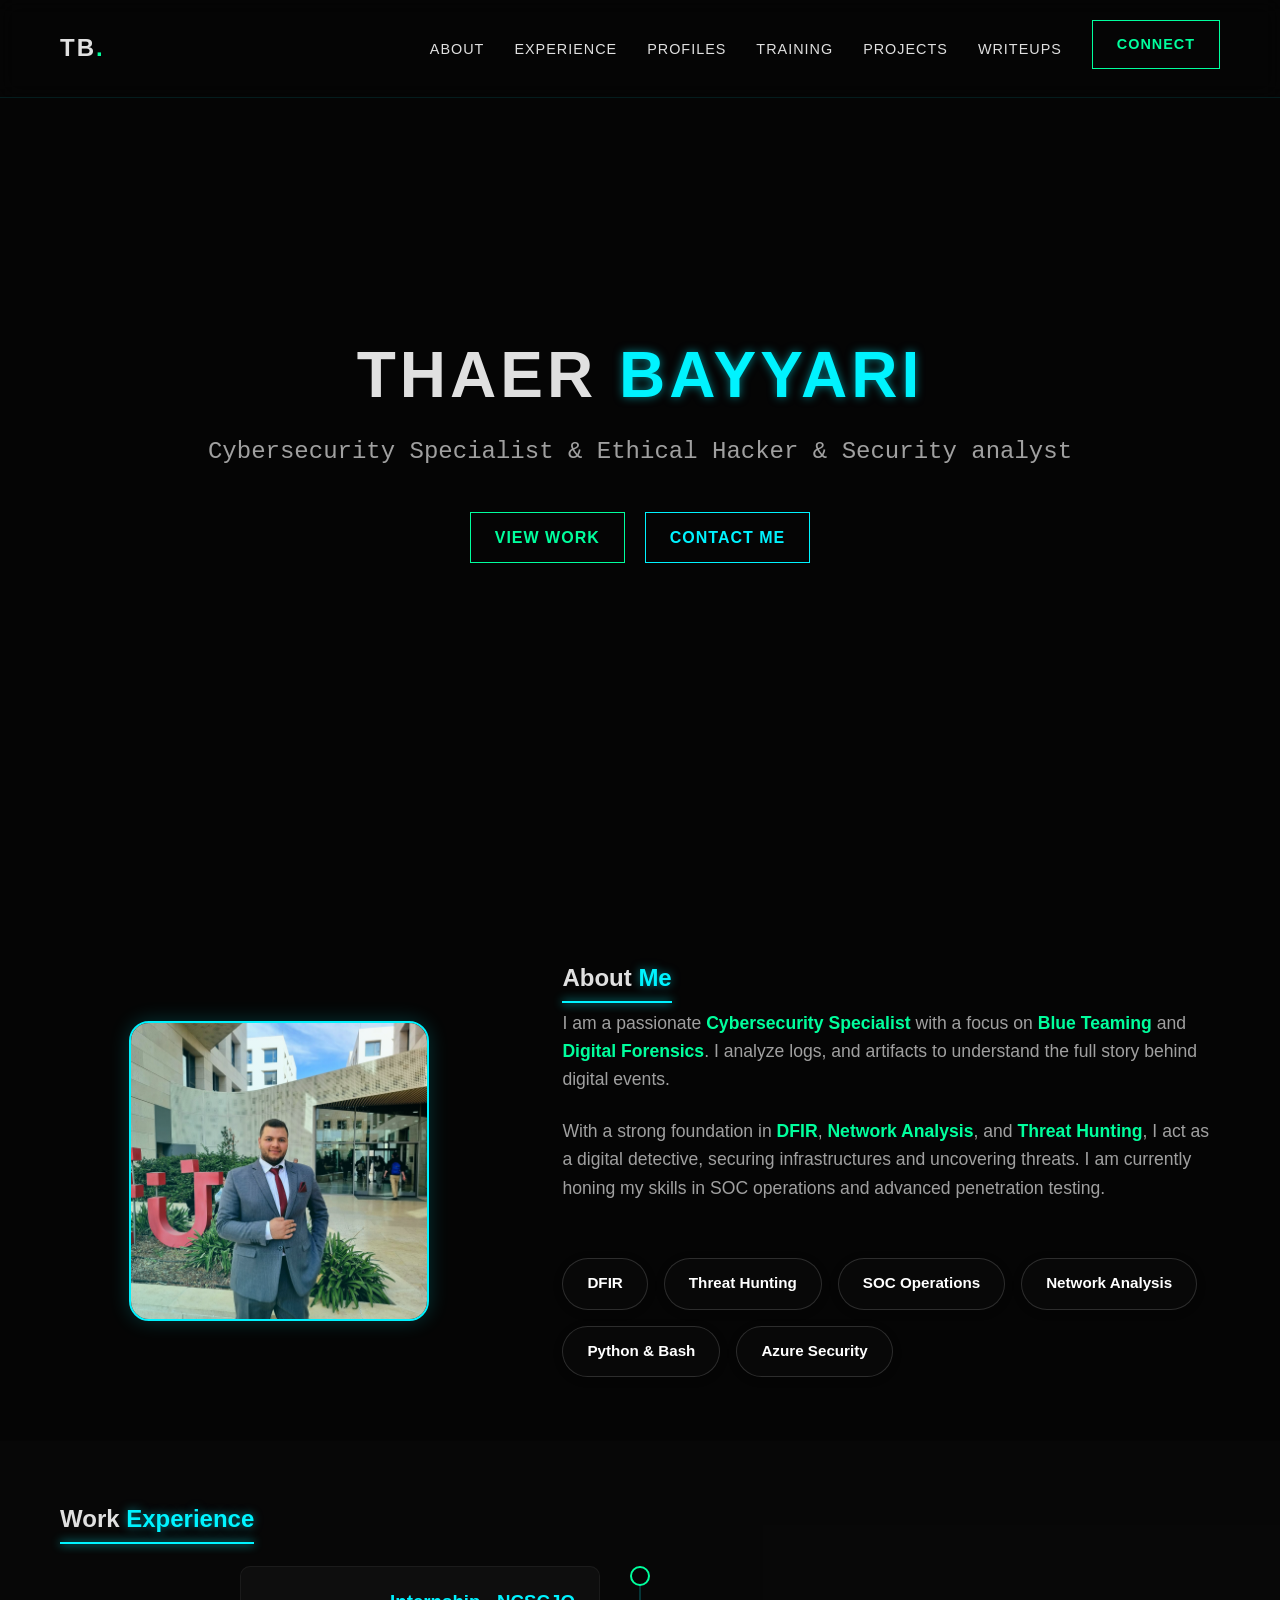
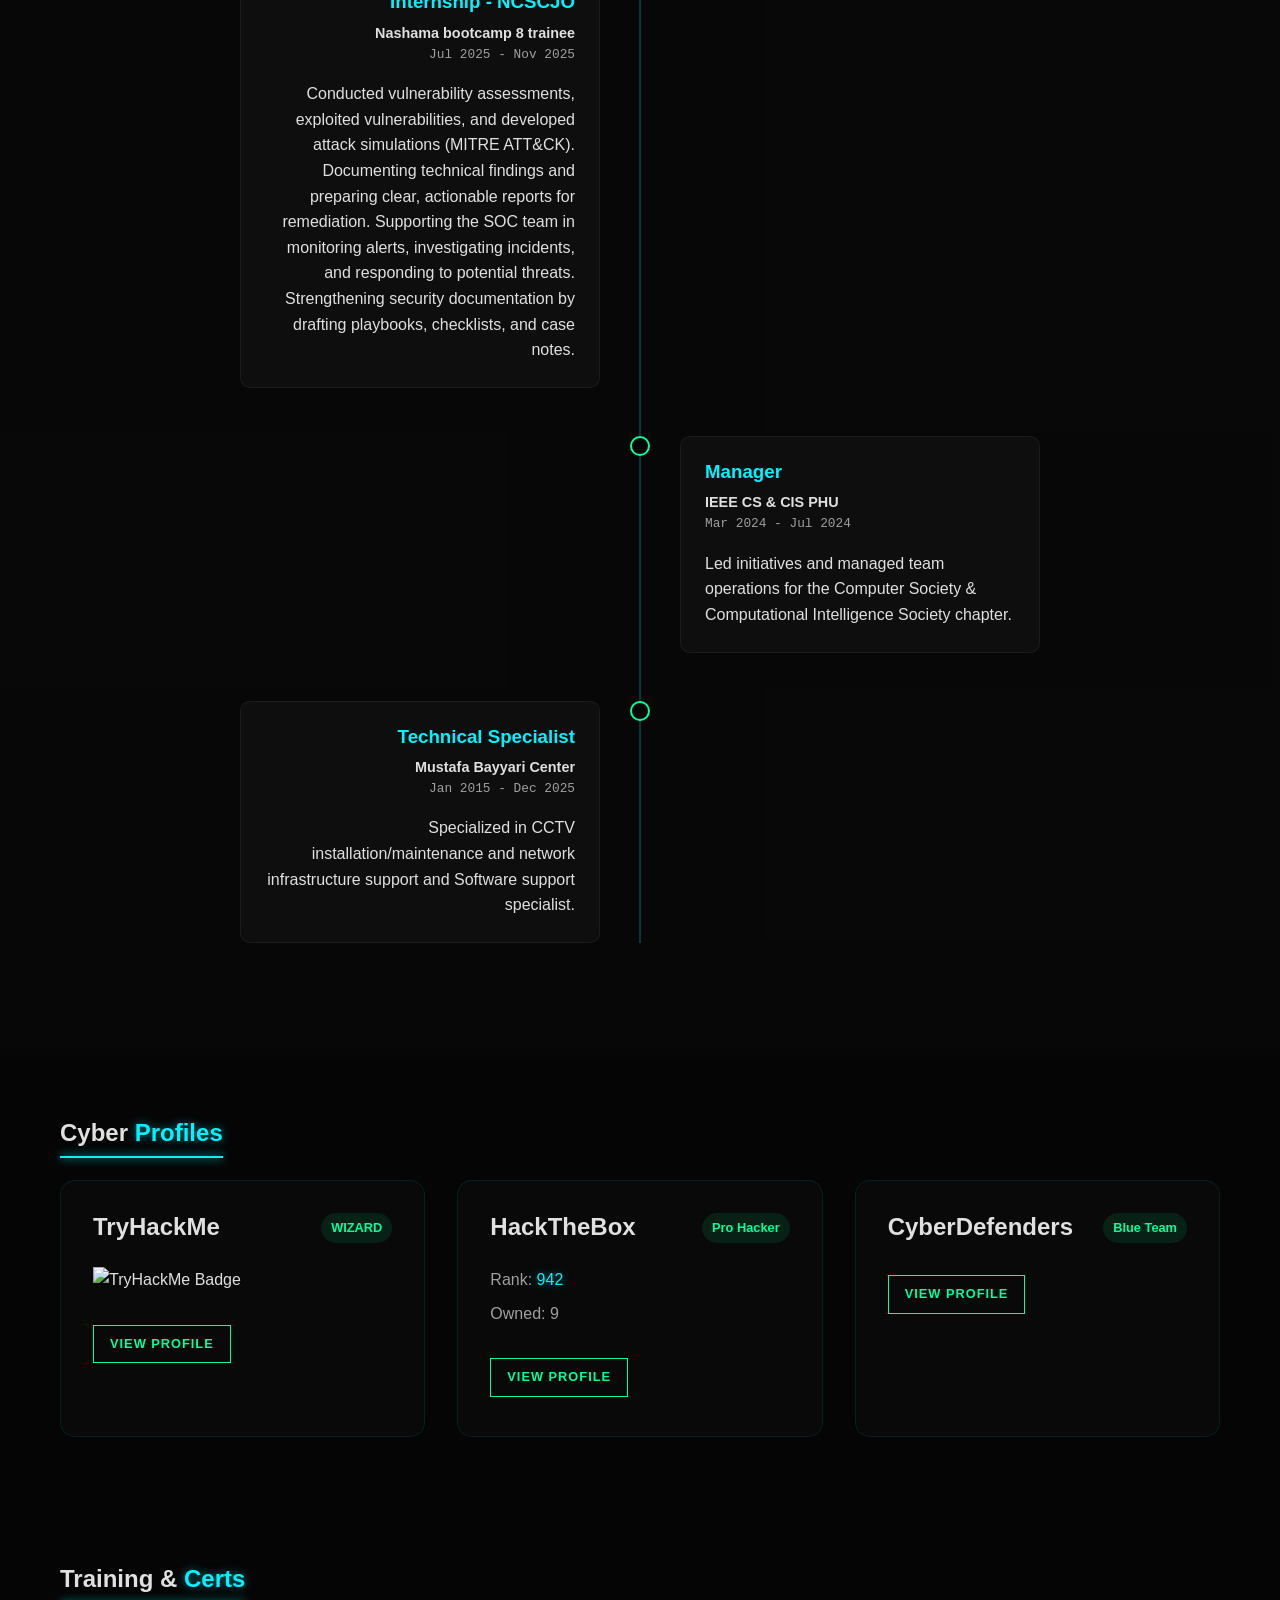
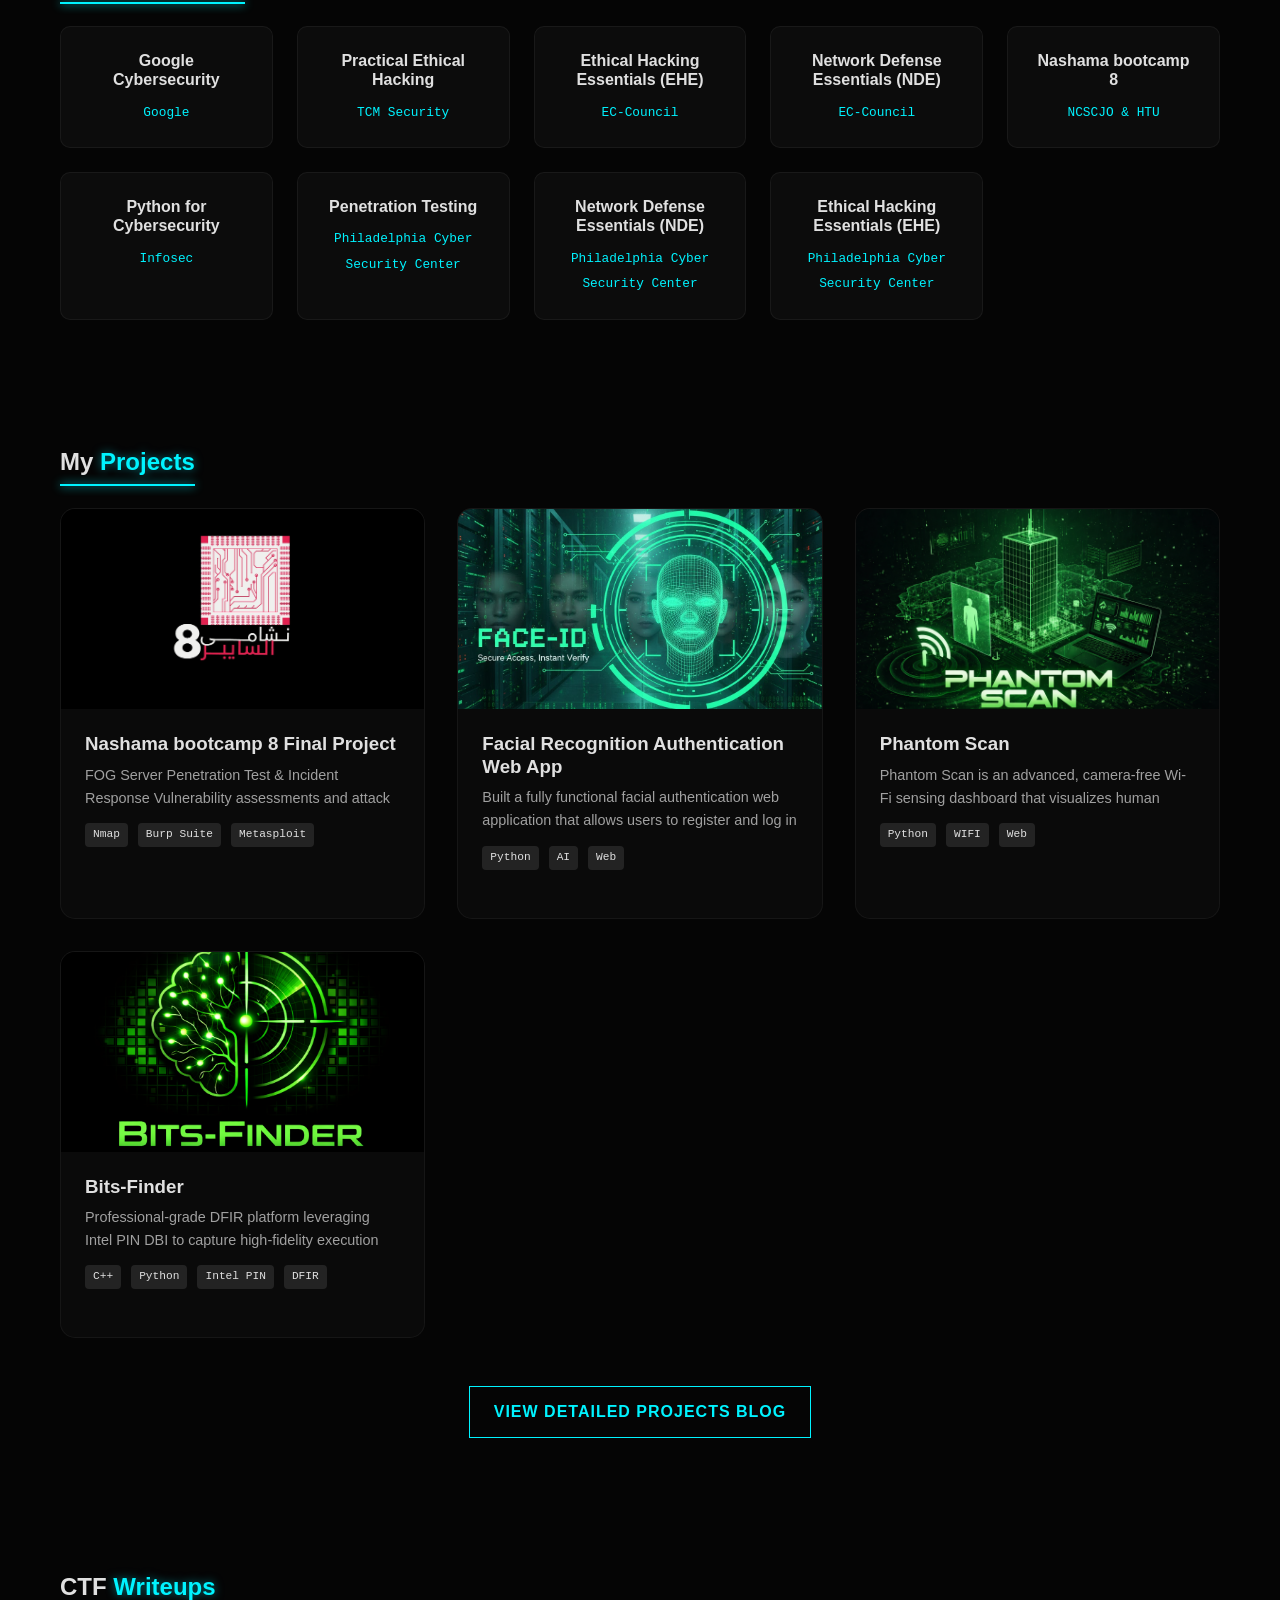
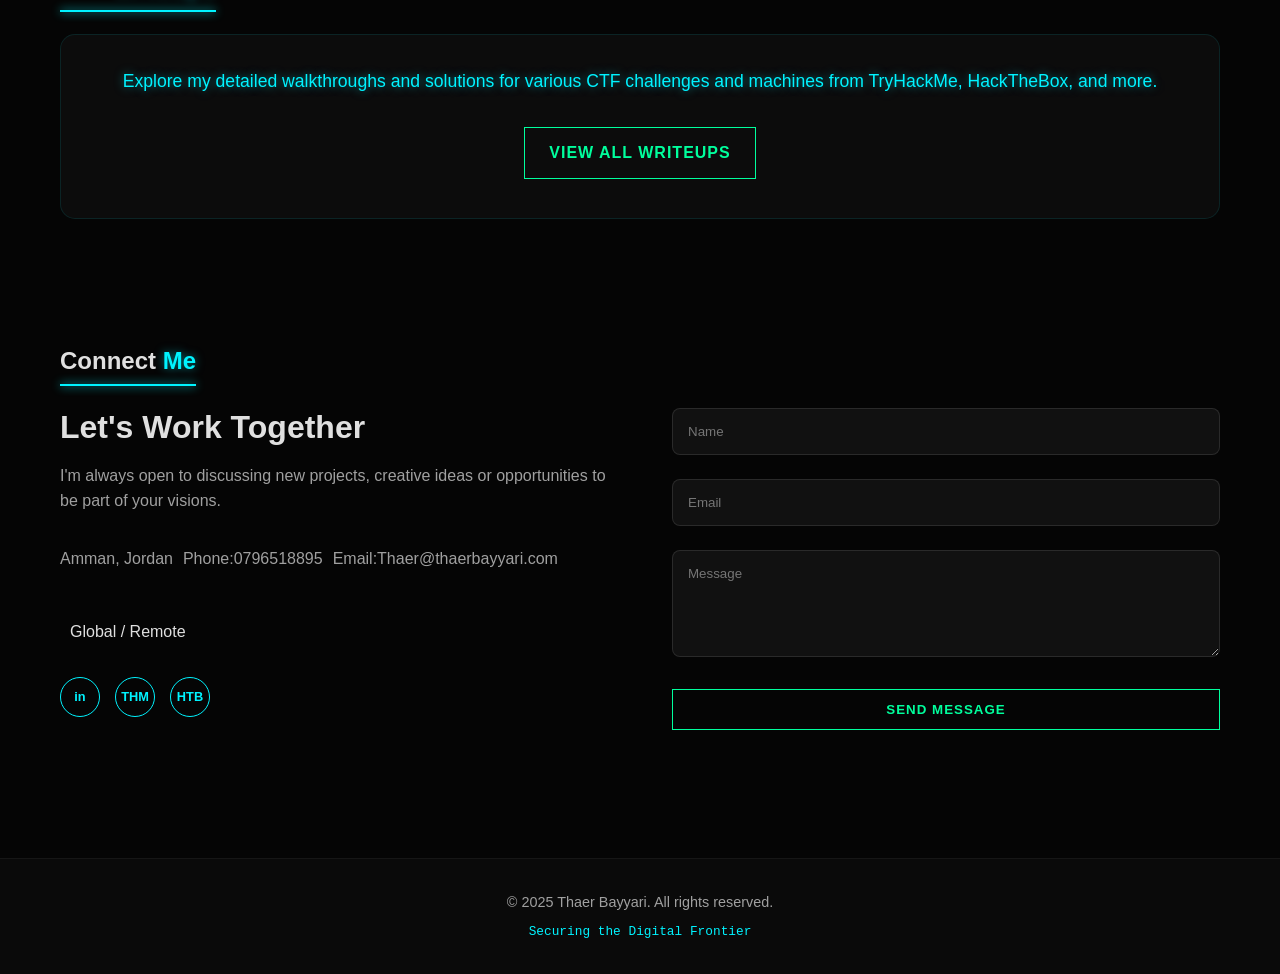
==== index.html @ fffa3e88 "Initial commit with projects blog and Bits-Finder project" ====
<!doctype html>
<html lang="en">

<head>
    <meta charset="UTF-8" />
    <meta name="viewport" content="width=device-width, initial-scale=1.0" />
    <meta name="description" content="Thaer Bayyari" />
    <link rel="icon" type="image/png"
        href="https://vjubgafdleedjcarsvsc.supabase.co/storage/v1/object/public/thaer/Untitled%20folder/thaericon.png?t=2023-01-28T22%3A31%3A35.741Z">
    <title>Thaer Bayyari </title>
    <link rel="stylesheet" href="src/style.css">
    <!-- GSAP CDN -->
    <script src="https://cdnjs.cloudflare.com/ajax/libs/gsap/3.12.5/gsap.min.js"></script>
    <script src="https://cdnjs.cloudflare.com/ajax/libs/gsap/3.12.5/ScrollTrigger.min.js"></script>
</head>

<body>
    <div id="app">
        <canvas id="hero-canvas"></canvas>
        <nav class="navbar">
            <div class="container nav-container">
                <a href="#" class="logo">TB<span class="neon-dot">.</span></a>
                <ul class="nav-links">
                    <li><a href="#about">About</a></li>
                    <li><a href="#experience">Experience</a></li>
                    <li><a href="#profiles">Profiles</a></li>
                    <li><a href="#training">Training</a></li>
                    <li><a href="#projects">Projects</a></li>
                    <li><a href="#writeups">Writeups</a></li>
                    <li><a href="#contact" class="btn btn-primary">Connect</a></li>
                </ul>

            </div>
        </nav>

        <main>
            <section id="hero" class="hero-section">
                <div class="container hero-content">
                    <h1 class="hero-title">Thaer <span class="neon-text">Bayyari</span></h1>
                    <p class="hero-subtitle">Cybersecurity Specialist & Ethical Hacker & Security analyst</p>
                    <div class="hero-buttons">
                        <a href="#projects" class="btn btn-primary">View Work</a>
                        <a href="#contact" class="btn btn-secondary">Contact Me</a>
                    </div>
                </div>
            </section>

            <section id="about" class="section about-section">
                <div class="container">
                    <div class="about-content">
                        <div class="about-image">
                            <div class="image-wrapper">
                                <img src="assets/images/thaer.jpg" alt="Thaer Bayyari">
                            </div>
                        </div>
                        <div class="about-text-container">
                            <div class="about-text">
                                <h2 class="section-title">About <span class="neon-text">Me</span></h2>
                                <p>
                                    I am a passionate <strong>Cybersecurity Specialist</strong> with a focus on
                                    <strong>Blue
                                        Teaming</strong> and <strong>Digital Forensics</strong>.
                                    I analyze logs, and artifacts to understand the full story behind digital events.
                                </p>
                                <p>With a strong foundation in <strong>DFIR</strong>, <strong>Network Analysis</strong>,
                                    and
                                    <strong>Threat Hunting</strong>, I act as a digital detective, securing
                                    infrastructures
                                    and uncovering threats. I am currently honing my skills in SOC operations and
                                    advanced
                                    penetration testing.
                                </p>
                            </div>
                            <div class="skills-grid">
                                <div class="skill-item">DFIR</div>
                                <div class="skill-item">Threat Hunting</div>
                                <div class="skill-item">SOC Operations</div>
                                <div class="skill-item">Network Analysis</div>
                                <div class="skill-item">Python & Bash</div>
                                <div class="skill-item">Azure Security</div>
                            </div>
                        </div>
                    </div>
                </div>
            </section>

            <section id="experience" class="section experience-section">
                <div class="container">
                    <h2 class="section-title">Work <span class="neon-text">Experience</span></h2>
                    <div class="timeline">
                        <!-- Item 1 -->
                        <div class="timeline-item">
                            <div class="timeline-dot"></div>
                            <div class="timeline-content">
                                <h3>Internship - NCSCJO</h3>
                                <span class="platform">Nashama bootcamp 8 trainee </span>
                                <span class="date">Jul 2025 - Nov 2025</span>
                                <p>Conducted vulnerability assessments, exploited vulnerabilities, and developed
                                    attack simulations (MITRE ATT&CK). Documenting technical findings and preparing
                                    clear, actionable reports for remediation.
                                    Supporting the SOC team in monitoring alerts, investigating incidents, and
                                    responding to potential threats.
                                    Strengthening security documentation by drafting playbooks, checklists, and case
                                    notes.</p>
                            </div>
                        </div>
                        <!-- Item 2 -->
                        <div class="timeline-item">
                            <div class="timeline-dot"></div>
                            <div class="timeline-content">
                                <h3>Manager</h3>
                                <span class="platform">IEEE CS & CIS PHU</span>
                                <span class="date">Mar 2024 - Jul 2024</span>
                                <p>Led initiatives and managed team operations for the Computer Society & Computational
                                    Intelligence Society chapter.</p>
                            </div>
                        </div>
                        <!-- Item 3 -->
                        <div class="timeline-item">
                            <div class="timeline-dot"></div>
                            <div class="timeline-content">
                                <h3>Technical Specialist</h3>
                                <span class="platform">Mustafa Bayyari Center</span>
                                <span class="date">Jan 2015 - Dec 2025</span>
                                <p>Specialized in CCTV installation/maintenance and network infrastructure support and
                                    Software support specialist.</p>
                            </div>
                        </div>
                    </div>
                </div>
            </section>

            <section id="profiles" class="section profiles-section">
                <div class="container">
                    <h2 class="section-title">Cyber <span class="neon-text">Profiles</span></h2>
                    <div class="profiles-grid">
                        <!-- TryHackMe -->
                        <div class="profile-card">
                            <div class="card-header">
                                <h3>TryHackMe</h3>
                                <span class="badge">WIZARD</span>
                            </div>
                            <div class="card-stats">
                                <img src="https://tryhackme-badges.s3.amazonaws.com/BMT101.png" alt="TryHackMe Badge"
                                    style="width: 100%; max-width: 350px; height: auto; display: block; margin: 0 auto;">
                            </div>
                            <a href="https://tryhackme.com/p/BMT101" class="btn btn-primary btn-sm">View Profile</a>
                        </div>

                        <!-- HackTheBox -->
                        <div class="profile-card">
                            <div class="card-header">
                                <h3>HackTheBox</h3>
                                <span class="badge">Pro Hacker</span>
                            </div>
                            <div class="card-stats">
                                <p>Rank: <span class="neon-text">942</span></p>
                                <p>Owned: 9</p>
                            </div>
                            <a href="https://app.hackthebox.com/profile/266654" class="btn btn-primary btn-sm">View
                                Profile</a>
                        </div>

                        <!-- CyberDefenders -->
                        <div class="profile-card">
                            <div class="card-header">
                                <h3>CyberDefenders</h3>
                                <span class="badge">Blue Team</span>
                            </div>
                            <div class="card-stats">
                                <script src="https://cyberdefenders.org/p/THAER/badge"></script>
                            </div>
                            <a href="https://cyberdefenders.org/p/THAER" class="btn btn-primary btn-sm">View Profile</a>
                        </div>
                    </div>
                </div>
            </section>



            <section id="training" class="section training-section">
                <div class="container">
                    <h2 class="section-title">Training & <span class="neon-text">Certs</span></h2>
                    <div class="cert-grid">
                        <div class="cert-item">
                            <h3>Google Cybersecurity</h3>
                            <span class="issuer">Google</span>
                        </div>
                        <div class="cert-item">
                            <h3>Practical Ethical Hacking</h3>
                            <span class="issuer">TCM Security</span>
                        </div>
                        <div class="cert-item">
                            <h3>Ethical Hacking Essentials (EHE)</h3>
                            <span class="issuer">EC-Council</span>
                        </div>
                        <div class="cert-item">
                            <h3>Network Defense Essentials (NDE)</h3>
                            <span class="issuer">EC-Council</span>
                        </div>
                        <div class="cert-item">
                            <h3>Nashama bootcamp 8</h3>
                            <span class="issuer">NCSCJO & HTU</span>
                        </div>
                        <div class="cert-item">
                            <h3>Python for Cybersecurity</h3>
                            <span class="issuer">Infosec</span>
                        </div>
                        <div class="cert-item">
                            <h3>Penetration Testing</h3>
                            <span class="issuer">Philadelphia Cyber Security Center</span>
                        </div>
                        <div class="cert-item">
                            <h3>Network Defense Essentials (NDE)</h3>
                            <span class="issuer">Philadelphia Cyber Security Center</span>
                        </div>
                        <div class="cert-item">
                            <h3>Ethical Hacking Essentials (EHE)</h3>
                            <span class="issuer">Philadelphia Cyber Security Center</span>
                        </div>
                    </div>
                </div>
            </section>

            <section id="projects" class="section projects-section">
                <div class="container">
                    <h2 class="section-title">My <span class="neon-text">Projects</span></h2>
                    <div class="projects-grid">
                        <!-- Project 1 -->
                        <div class="project-card">
                            <div class="project-image">
                                <img src="assets/images/nash.jpeg" alt="NCSCJO Internship"
                                    style="width: 100%; height: 100%; object-fit: cover;">
                            </div>
                            <div class="project-info">
                                <h3>Nashama bootcamp 8 Final Project</h3>
                                <p>FOG Server Penetration Test & Incident Response Vulnerability assessments and attack
                                    simulations using MITRE ATT&CK framework.</p>
                                <div class="tech-stack">
                                    <span>Nmap</span>
                                    <span>Burp Suite</span>
                                    <span>Metasploit</span>
                                </div>
                            </div>
                        </div>
                        <!-- Project 2 -->
                        <div class="project-card">
                            <div class="project-image">
                                <img src="assets/images/face.jpg" alt="Facial Recognition Authentication Web App"
                                    style="width: 100%; height: 100%; object-fit: cover;">

                            </div>
                            <div class="project-info">
                                <h3>Facial Recognition Authentication Web App</h3>
                                <p>Built a fully functional facial authentication web application that allows users to
                                    register and log in using real-time face recognition. </p>
                                <div class="tech-stack">
                                    <span>Python</span>
                                    <span>AI</span>
                                    <span>Web</span>
                                </div>
                            </div>
                        </div>
                        <!-- Project 3 -->
                        <div class="project-card">
                            <div class="project-image">
                                <img src="assets/images/wifi.png" alt="SOC Automation"
                                    style="width: 100%; height: 100%; object-fit: cover;">
                            </div>
                            <div class="project-info">
                                <h3>Phantom Scan</h3>
                                <p> Phantom Scan is an advanced, camera-free Wi-Fi sensing dashboard that visualizes
                                    human motion and indoor environments in real-time 3D </p>

                                <div class="tech-stack">
                                    <span>Python</span>
                                    <span>WIFI</span>
                                    <span>Web</span>
                                </div>
                            </div>
                        </div>
                        <!-- Project 4 -->
                        <div class="project-card">
                            <div class="project-image">
                                <img src="assets/images/bitsfinder.png" alt="Bits-Finder"
                                    style="width: 100%; height: 100%; object-fit: cover;">
                            </div>
                            <div class="project-info">
                                <h3>Bits-Finder</h3>
                                <p>Professional-grade DFIR platform leveraging Intel PIN DBI to capture high-fidelity
                                    execution traces and automate forensic analysis.</p>

                                <div class="tech-stack">
                                    <span>C++</span>
                                    <span>Python</span>
                                    <span>Intel PIN</span>
                                    <span>DFIR</span>
                                </div>
                            </div>
                        </div>
                    </div>
                    <div style="text-align: center; margin-top: 3rem;">
                        <a href="projects.html" class="btn btn-secondary">View Detailed Projects Blog</a>
                    </div>
                </div>
            </section>
            <section id="writeups" class="section writeups-section">
                <div class="container">
                    <h2 class="section-title">CTF <span class="neon-text">Writeups</span></h2>
                    <div class="writeups-preview"
                        style="text-align: center; padding: 2rem; background: rgba(255, 255, 255, 0.03); border-radius: 15px; border: 1px solid rgba(0, 243, 255, 0.1); margin-top: 2rem;">
                        <p style="color: var(--text-secondary); margin-bottom: 2rem; font-size: 1.1rem; ">
                            <span class="neon-text">Explore my detailed walkthroughs and solutions for various CTF
                                challenges
                                and machines from
                                TryHackMe, HackTheBox, and more.</span>
                        </p>
                        <a href="ctf-writeup.html" class="btn btn-primary">View All Writeups</a>
                    </div>
                </div>
            </section>

            <section id="contact" class="section contact-section">
                <div class="container">
                    <h2 class="section-title">Connect <span class="neon-text">Me</span></h2>
                    <div class="contact-content">
                        <div class="contact-info">
                            <h3>Let's Work Together</h3>
                            <p>I'm always open to discussing new projects, creative ideas or opportunities to be part of
                                your visions.</p>
                            <div class="contact-details">
                                <div class="contact-item">
                                    <p><i class="fa fa-map-marker fa-fw w3-text-white w3-xxlarge w3-margin-right"></i>
                                        Amman,
                                        Jordan</p>
                                    <p><i class="fa fa-phone fa-fw w3-text-white w3-xxlarge w3-margin-right"></i>
                                        Phone:0796518895</p>
                                    <p><i class="fa fa-envelope fa-fw w3-text-white w3-xxlarge w3-margin-right"></i>
                                        Email:Thaer@thaerbayyari.com</p>
                                </div>
                                <div class="contact-item">
                                    <i class="icon-location"></i>
                                    <span>Global / Remote</span>
                                </div>
                            </div>
                            <div class="social-links">
                                <a href="https://www.linkedin.com/in/thaer-bayyari/" target="_blank"
                                    class="social-icon">in</a>
                                <a href="https://tryhackme.com/p/BMT101" class="social-icon">THM</a>
                                <a href="https://app.hackthebox.com/profile/266654" class="social-icon">HTB</a>
                            </div>
                        </div>
                        <form class="contact-form" action="https://formspree.io/f/xqargqbv" method="POST">

                            <div class="form-group">
                                <input type="text" name="name" placeholder="Name" required>
                            </div>
                            <div class="form-group">
                                <input type="email" name="email" placeholder="Email" required>
                            </div>
                            <div class="form-group">
                                <textarea name="message" placeholder="Message" rows="5" required></textarea>
                            </div>
                            <button type="submit" class="btn btn-primary">Send Message</button>
                        </form>
                    </div>
                </div>
            </section>
        </main>

        <footer class="footer">
            <div class="container">
                <p>&copy; 2025 Thaer Bayyari. All rights reserved.</p>
                <p class="footer-tagline">Securing the Digital Frontier</p>
            </div>
        </footer>
    </div>
    <script type="module" src="src/main.js"></script>
</body>

</html>
---- src/style.css ----
:root {
    --bg-color: #050505;
    --bg-secondary: #0a0a0a;
    --text-primary: #e0e0e0;
    --text-secondary: #a0a0a0;
    --neon-green: #00ff9d;
    --neon-cyan: #00f3ff;
    --neon-pink: #ff0055;
    --font-main: 'Inter', sans-serif;
    --font-mono: 'Roboto Mono', monospace;
    --spacing-section: 4rem;
}

html {
    background-color: var(--bg-color);
}

* {
    box-sizing: border-box;
    margin: 0;
    padding: 0;
}

body {
    background-color: transparent;
    color: var(--text-primary);
    font-family: var(--font-main);
    line-height: 1.6;
    overflow-x: hidden;
    position: relative;
}

#app {
    position: relative;
    z-index: 1;
}

h1,
h2,
h3,
h4,
h5,
h6 {
    font-weight: 700;
    line-height: 1.2;
}

a {
    text-decoration: none;
    color: inherit;
    transition: color 0.3s ease;
}

ul {
    list-style: none;
}

button {
    cursor: pointer;
    border: none;
    background: none;
    font-family: var(--font-main);
}

/* Scrollbar */
::-webkit-scrollbar {
    width: 8px;
}

::-webkit-scrollbar-track {
    background: var(--bg-secondary);
}

::-webkit-scrollbar-thumb {
    background: var(--neon-cyan);
    border-radius: 4px;
}

::-webkit-scrollbar-thumb:hover {
    background: var(--neon-green);
}

/* Utilities */
.container {
    max-width: 1200px;
    margin: 0 auto;
    padding: 0 20px;

}

.section {
    padding: var(--spacing-section) 0;
}

.neon-text {
    color: var(--neon-cyan);
    text-shadow: 0 0 10px rgba(0, 243, 255, 0.5);
}

.neon-border {
    border: 1px solid var(--neon-cyan);
    box-shadow: 0 0 10px rgba(0, 243, 255, 0.2);
}

.btn {
    display: inline-block;
    padding: 12px 24px;
    font-weight: 600;
    text-transform: uppercase;
    letter-spacing: 1px;
    transition: all 0.3s ease;
    position: relative;
    overflow: hidden;
    z-index: 10;
    cursor: pointer;
}

.btn-primary {
    background: transparent;
    color: var(--neon-green);
    border: 1px solid var(--neon-green);
}

.btn-primary:hover {
    background: var(--neon-green);
    color: var(--bg-color);
    box-shadow: 0 0 20px rgba(0, 255, 157, 0.4);
}

.btn-secondary {
    background: transparent;
    color: var(--neon-cyan);
    border: 1px solid var(--neon-cyan);
}

.btn-secondary:hover {
    background: var(--neon-cyan);
    color: var(--bg-color);
    box-shadow: 0 0 20px rgba(0, 243, 255, 0.4);
}

/* Navigation */
.navbar {
    position: fixed;
    top: 0;
    left: 0;
    width: 100%;
    padding: 20px 0;
    background: rgba(5, 5, 5, 0.8);
    backdrop-filter: blur(10px);
    z-index: 1000;
    border-bottom: 1px solid rgba(0, 243, 255, 0.1);
}

.nav-container {
    display: flex;
    justify-content: space-between;
    align-items: center;
}

.logo {
    font-size: 1.5rem;
    font-weight: 700;
    letter-spacing: 2px;
}

.neon-dot {
    color: var(--neon-green);
}

.nav-links {
    display: flex;
    gap: 30px;
    align-items: center;
}

.nav-links a {
    font-size: 0.9rem;
    text-transform: uppercase;
    letter-spacing: 1px;
}

.nav-links a:hover {
    color: var(--neon-cyan);
}

/* Hero Section */
.hero-section {
    height: 100vh;
    display: flex;
    align-items: center;
    justify-content: center;
    position: relative;
    overflow: hidden;
    text-align: center;
}

#hero-canvas {
    position: fixed;
    top: 0;
    left: 0;
    width: 100%;
    height: 100%;
    z-index: -1;
    opacity: 0.25;
    pointer-events: none;
}

.hero-content {
    position: relative;
    z-index: 1;
}

.hero-title {
    font-size: 4rem;
    margin-bottom: 20px;
    text-transform: uppercase;
    letter-spacing: 4px;
}

.hero-subtitle {
    font-size: 1.5rem;
    color: var(--text-secondary);
    margin-bottom: 40px;
    font-family: var(--font-mono);
}

.hero-buttons {
    display: flex;
    gap: 20px;
    justify-content: center;
}

.section-title {
    position: relative;
    width: fit-content;
    /* Ensure underline fits text */
    margin-bottom: 1rem;
}

.section-title::after {
    content: '';
    position: absolute;
    bottom: -10px;
    left: 0;
    width: 100%;
    height: 2px;
    background: var(--neon-cyan);
    box-shadow: 0 0 10px var(--neon-cyan);
}

/* About Section */

/* About Section */
.about-content {
    display: grid;
    grid-template-columns: 1fr 1.5fr;
    gap: 4rem;
    align-items: center;
}

.about-image {
    display: flex;
    justify-content: center;
    position: relative;
}

.image-wrapper {
    position: relative;
    width: 300px;
    height: 300px;
    border-radius: 20px;
    overflow: hidden;
    border: 2px solid var(--neon-cyan);
    box-shadow: 0 0 20px rgba(0, 243, 255, 0.2);
    transition: all 0.3s ease;
}

.image-wrapper::before {
    content: '';
    position: absolute;
    top: 0;
    left: 0;
    width: 100%;
    height: 100%;
    background: linear-gradient(45deg, rgba(0, 243, 255, 0.2), transparent);
    z-index: 1;
}

.image-wrapper:hover {
    transform: scale(1.02);
    box-shadow: 0 0 30px rgba(0, 243, 255, 0.4);
}

.image-wrapper img {
    width: 100%;
    height: 100%;
    object-fit: cover;
}

.about-text-container {
    display: flex;
    flex-direction: column;
    gap: 2rem;
}


.about-text p {
    margin-bottom: 1.5rem;
    font-size: 1.1rem;
    color: var(--text-secondary);
}

.about-text strong {
    color: var(--neon-green);
}

.skills-grid {
    display: flex;
    flex-wrap: wrap;
    gap: 1rem;
}

.skill-item {
    background: rgba(10, 10, 10, 0.7);
    /* Darker background for better text contrast */
    padding: 0.8rem 1.5rem;
    text-align: center;
    border-radius: 50px;
    border: 1px solid rgba(255, 255, 255, 0.15);
    /* Subtle light border */
    transition: all 0.3s ease;
    font-weight: 600;
    font-size: 0.95rem;
    white-space: nowrap;
    color: #ffffff;
    /* Explicit white text */
    position: relative;
    z-index: 2;
    backdrop-filter: blur(5px);
    box-shadow: 0 2px 10px rgba(0, 0, 0, 0.2);
}

.skill-item:hover {
    border-color: var(--neon-green);
    box-shadow: 0 0 15px rgba(0, 255, 157, 0.2);
    transform: translateY(-5px);
    color: var(--neon-green);
}

/* Profiles Section */
.profiles-grid {
    display: grid;
    grid-template-columns: repeat(auto-fit, minmax(300px, 1fr));
    gap: 2rem;
    margin-top: 2rem;


}

.profile-card {
    background: rgba(10, 10, 10, 0.8);
    border: 1px solid rgba(0, 243, 255, 0.1);
    padding: 2rem;
    border-radius: 15px;
    transition: all 0.3s ease;
    position: relative;
    overflow: hidden;
}

.profile-card::before {
    content: '';
    position: absolute;
    top: 0;
    left: 0;
    width: 100%;
    height: 2px;
    background: linear-gradient(90deg, transparent, var(--neon-cyan), transparent);
    transform: translateX(-100%);
    transition: transform 0.5s ease;
}

.profile-card:hover::before {
    transform: translateX(100%);
}

.profile-card:hover {
    transform: translateY(-10px);
    border-color: var(--neon-cyan);
    box-shadow: 0 10px 30px rgba(0, 243, 255, 0.1);
}

.card-header {
    display: flex;
    justify-content: space-between;
    align-items: center;
    margin-bottom: 1.5rem;
}

.card-header h3 {
    font-size: 1.5rem;
    color: var(--text-primary);
}

.badge {
    background: rgba(0, 255, 157, 0.1);
    color: var(--neon-green);
    padding: 5px 10px;
    border-radius: 20px;
    font-size: 0.8rem;
    font-weight: 600;
}

.card-stats {
    margin-bottom: 2rem;
}

.card-stats p {
    margin-bottom: 0.5rem;
    color: var(--text-secondary);
}

.btn-sm {
    padding: 8px 16px;
    font-size: 0.8rem;
}

/* Training Section (Timeline) */
.timeline {
    position: relative;
    max-width: 800px;
    margin: 0 auto;
    margin-top: 2rem;
}

.timeline::before {
    content: '';
    position: absolute;
    top: 0;
    left: 50%;
    transform: translateX(-50%);
    width: 2px;
    height: 100%;
    background: rgba(0, 243, 255, 0.2);
}

.timeline-item {
    margin-bottom: 3rem;
    position: relative;
    width: 50%;
}

.timeline-item:nth-child(odd) {
    left: 0;
    padding-right: 40px;
    text-align: right;
}

.timeline-item:nth-child(even) {
    left: 50%;
    padding-left: 40px;
    text-align: left;
}

.timeline-dot {
    position: absolute;
    top: 0;
    width: 20px;
    height: 20px;
    background: var(--bg-color);
    border: 2px solid var(--neon-green);
    border-radius: 50%;
    z-index: 2;
}

.timeline-item:nth-child(odd) .timeline-dot {
    right: -10px;
}

.timeline-item:nth-child(even) .timeline-dot {
    left: -10px;
}

.timeline-content {
    background: rgba(255, 255, 255, 0.03);
    padding: 1.5rem;
    border-radius: 10px;
    border: 1px solid rgba(255, 255, 255, 0.05);
    transition: all 0.3s ease;
}

.timeline-content:hover {
    border-color: var(--neon-green);
    transform: translateY(-5px);
    box-shadow: 0 5px 15px rgba(0, 255, 157, 0.1);
}

.timeline-content h3 {
    color: var(--neon-cyan);
    margin-bottom: 0.5rem;
}

.platform {
    display: block;
    font-size: 0.9rem;
    color: var(--text-primary);
    font-weight: 600;
}

.date {
    display: block;
    font-size: 0.8rem;
    color: var(--text-secondary);
    margin-bottom: 1rem;
    font-family: var(--font-mono);
}

/* Projects Section */
.projects-grid {
    display: grid;
    grid-template-columns: repeat(auto-fit, minmax(300px, 1fr));
    gap: 2rem;
    margin-top: 2rem;
}

.project-card {
    background: var(--bg-secondary);
    border-radius: 15px;
    overflow: hidden;
    border: 1px solid rgba(255, 255, 255, 0.05);
    transition: all 0.3s ease;
}

.project-card:hover {
    transform: translateY(-10px);
    border-color: var(--neon-pink);
    box-shadow: 0 10px 30px rgba(255, 0, 85, 0.15);
}

.project-image {
    height: 200px;
    background: #111;
    position: relative;
    overflow: hidden;
}

.placeholder-img {
    width: 100%;
    height: 100%;
    background: linear-gradient(45deg, #111, #222);
    display: flex;
    align-items: center;
    justify-content: center;
}

.placeholder-img::after {
    content: '</>';
    font-family: var(--font-mono);
    font-size: 3rem;
    color: rgba(255, 255, 255, 0.1);
}

.project-info {
    padding: 1.5rem;
}

.project-info h3 {
    margin-bottom: 0.5rem;
    color: var(--text-primary);
}

.project-info p {
    color: var(--text-secondary);
    font-size: 0.9rem;
    margin-bottom: 1rem;
    height: 3em;
    /* Limit height */
    overflow: hidden;
}

.tech-stack {
    display: flex;
    gap: 10px;
    margin-bottom: 1.5rem;
    flex-wrap: wrap;
}

.tech-stack span {
    font-size: 0.7rem;
    padding: 3px 8px;
    background: rgba(255, 255, 255, 0.1);
    border-radius: 4px;
    font-family: var(--font-mono);
}

/* Contact Section */
.contact-content {
    display: grid;
    grid-template-columns: 1fr 1fr;
    gap: 4rem;
    margin-top: 2rem;
}

.contact-info h3 {
    font-size: 2rem;
    margin-bottom: 1rem;
}

.contact-info p {
    color: var(--text-secondary);
    margin-bottom: 2rem;
}

.contact-details {
    margin-bottom: 2rem;
}

.contact-item {
    display: flex;
    align-items: center;
    gap: 10px;
    margin-bottom: 1rem;
    color: var(--text-primary);
}

.social-links {
    display: flex;
    gap: 15px;
}

.social-icon {
    width: 40px;
    height: 40px;
    border: 1px solid var(--neon-cyan);
    border-radius: 50%;
    display: flex;
    align-items: center;
    justify-content: center;
    color: var(--neon-cyan);
    transition: all 0.3s ease;
    font-size: 0.8rem;
    font-weight: 700;
}

.social-icon:hover {
    background: var(--neon-cyan);
    color: var(--bg-color);
    box-shadow: 0 0 15px rgba(0, 243, 255, 0.4);
}

.contact-form {
    display: flex;
    flex-direction: column;
    gap: 1.5rem;
}

.form-group input,
.form-group textarea {
    width: 100%;
    padding: 15px;
    background: rgba(255, 255, 255, 0.05);
    border: 1px solid rgba(255, 255, 255, 0.1);
    border-radius: 8px;
    color: var(--text-primary);
    font-family: var(--font-main);
    transition: all 0.3s ease;
}

.form-group input:focus,
.form-group textarea:focus {
    outline: none;
    border-color: var(--neon-green);
    box-shadow: 0 0 10px rgba(0, 255, 157, 0.1);
}

/* Footer */
.footer {
    padding: 2rem 0;
    text-align: center;
    background: var(--bg-secondary);
    border-top: 1px solid rgba(255, 255, 255, 0.05);
    margin-top: 4rem;
}

.footer p {
    color: var(--text-secondary);
    font-size: 0.9rem;
}

.footer-tagline {
    color: var(--neon-cyan) !important;
    font-family: var(--font-mono);
    margin-top: 0.5rem;
    font-size: 0.8rem !important;
}

/* Responsive */
@media (max-width: 768px) {
    .hero-title {
        font-size: 2.5rem;
    }

    .hero-subtitle {
        font-size: 1.2rem;
    }

    .nav-links {
        display: none;
        /* Mobile menu to be implemented */
    }

    .hamburger {
        display: block;
        /* To be implemented */
    }

    .about-content {
        grid-template-columns: 1fr;
        gap: 2rem;
    }

    .timeline::before {
        left: 20px;
    }

    .timeline-item {
        width: 100%;
        padding-left: 50px;
        padding-right: 0;
        text-align: left;
    }

    .timeline-item:nth-child(odd),
    .timeline-item:nth-child(even) {
        left: 0;
        text-align: left;
        padding-left: 50px;
    }

    .timeline-item:nth-child(odd) .timeline-dot,
    .timeline-item:nth-child(even) .timeline-dot {
        left: 10px;
        right: auto;
    }

    .contact-content {
        grid-template-columns: 1fr;
    }
}

/* Cert Grid (New) */
.cert-grid {
    display: grid;
    grid-template-columns: repeat(auto-fit, minmax(200px, 1fr));
    gap: 1.5rem;
    margin-top: 2rem;
}

.cert-item {
    background: rgba(255, 255, 255, 0.03);
    padding: 1.5rem;
    border-radius: 10px;
    border: 1px solid rgba(255, 255, 255, 0.05);
    text-align: center;
    transition: all 0.3s ease;
}

.cert-item:hover {
    border-color: var(--neon-green);
    transform: translateY(-5px);
    box-shadow: 0 5px 15px rgba(0, 255, 157, 0.1);
}

.cert-item h3 {
    color: var(--text-primary);
    font-size: 1rem;
    margin-bottom: 0.5rem;
}

.cert-item .issuer {
    color: var(--neon-cyan);
    font-size: 0.8rem;
    font-family: var(--font-mono);
}

/* Experience Section (Reusing Timeline) */
.experience-section {
    background: rgba(255, 255, 255, 0.01);
    /* Slight contrast */
}

/* Ensure timeline works for both */
.timeline-content h3 {
    color: var(--neon-cyan);

}

/* Lab Pages Card Styling */
.cards-container {
    display: flex;
    flex-wrap: wrap;
    justify-content: center;
    gap: 20px;
    max-width: 1200px;
    margin: 0 auto;
    padding: 6rem 20px 4rem;
    /* Top padding for navbar space if needed, though no navbar here */
    position: relative;
    z-index: 2;
}

.card {
    background: rgba(10, 10, 10, 0.8);
    border: 1px solid rgba(0, 243, 255, 0.1);
    color: var(--text-primary);
    border-radius: 15px;
    padding: 2rem;
    width: 250px;
    min-height: 150px;
    display: flex;
    align-items: center;
    justify-content: center;
    text-align: center;
    transition: all 0.3s ease;
    backdrop-filter: blur(5px);
}

.card h2 {
    font-size: 1.2rem;
    margin: 0;
    color: var(--neon-cyan);
    text-transform: uppercase;
    letter-spacing: 1px;
}

.card-link {
    text-decoration: none;
    color: inherit;
    display: block;
}

.card-link:hover .card {
    transform: translateY(-10px);
    border-color: var(--neon-cyan);
    box-shadow: 0 0 20px rgba(0, 243, 255, 0.2);
    background: rgba(10, 10, 10, 0.9);
}
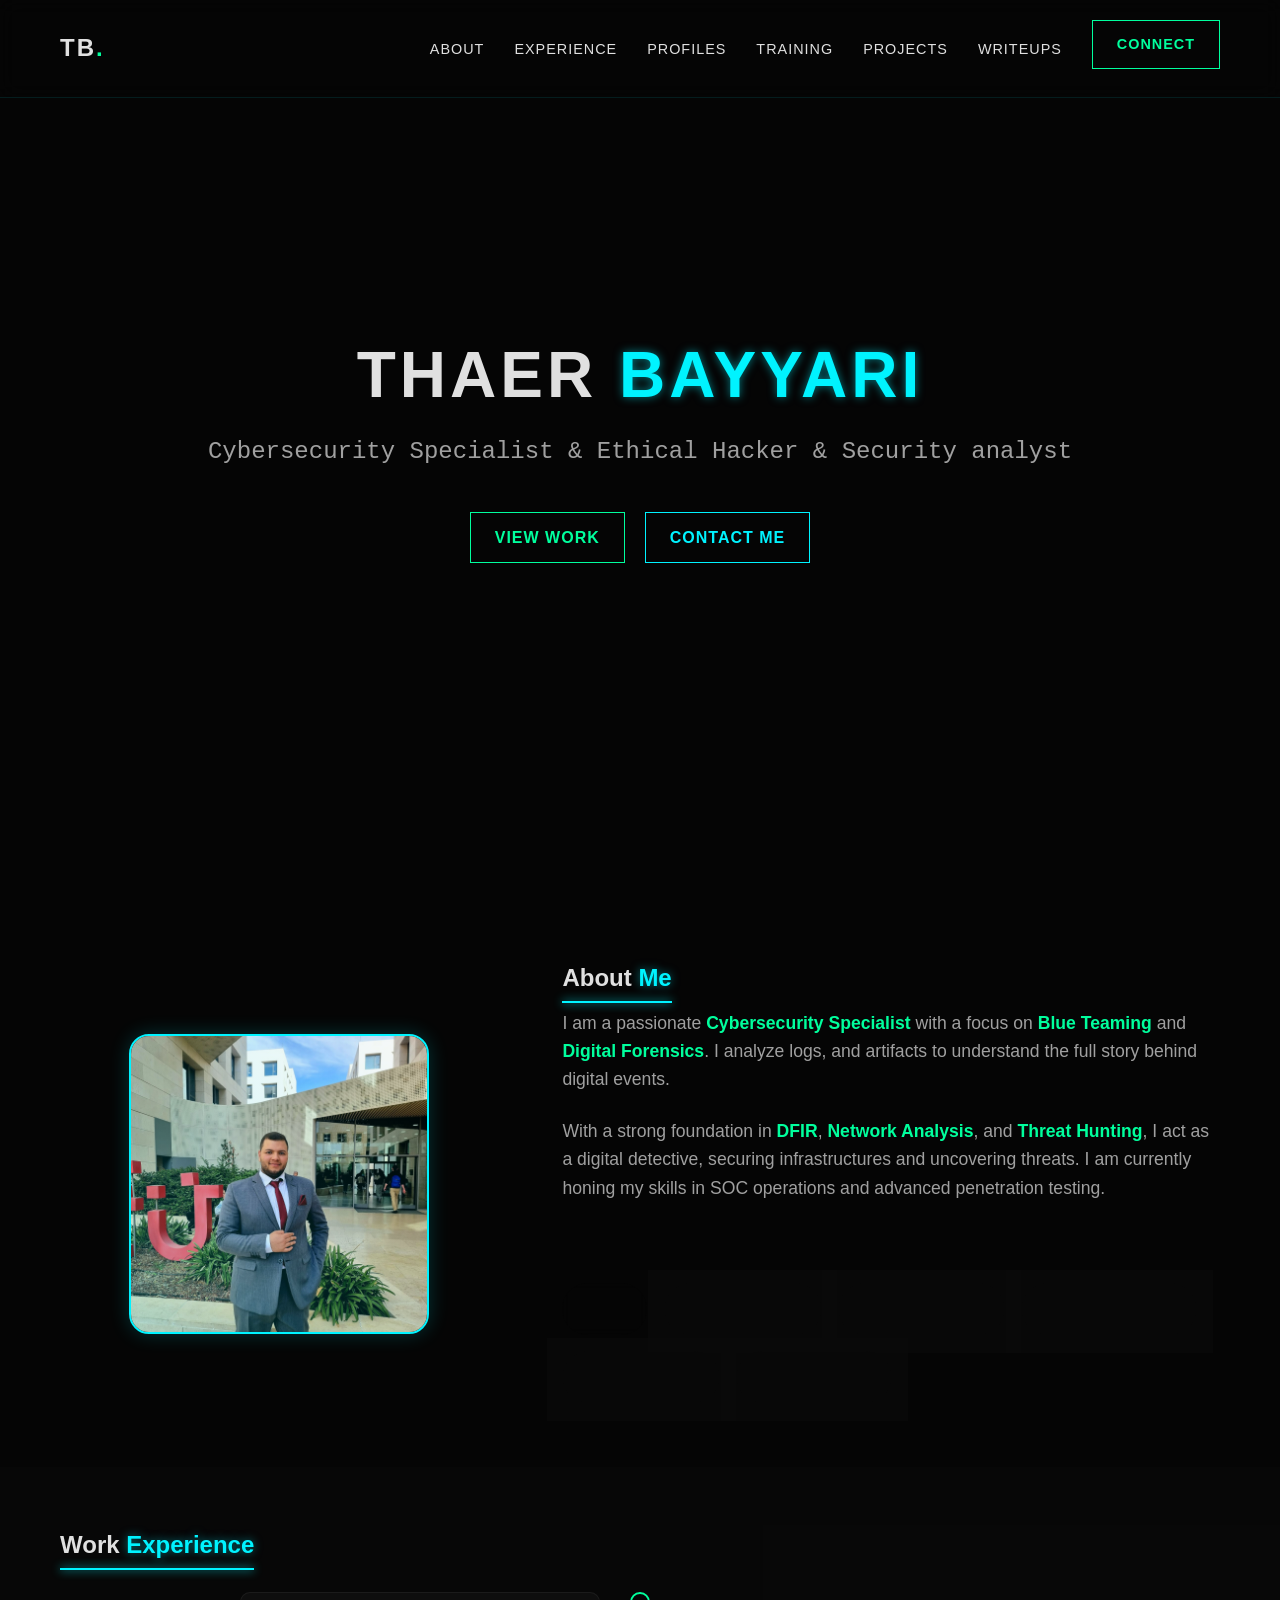
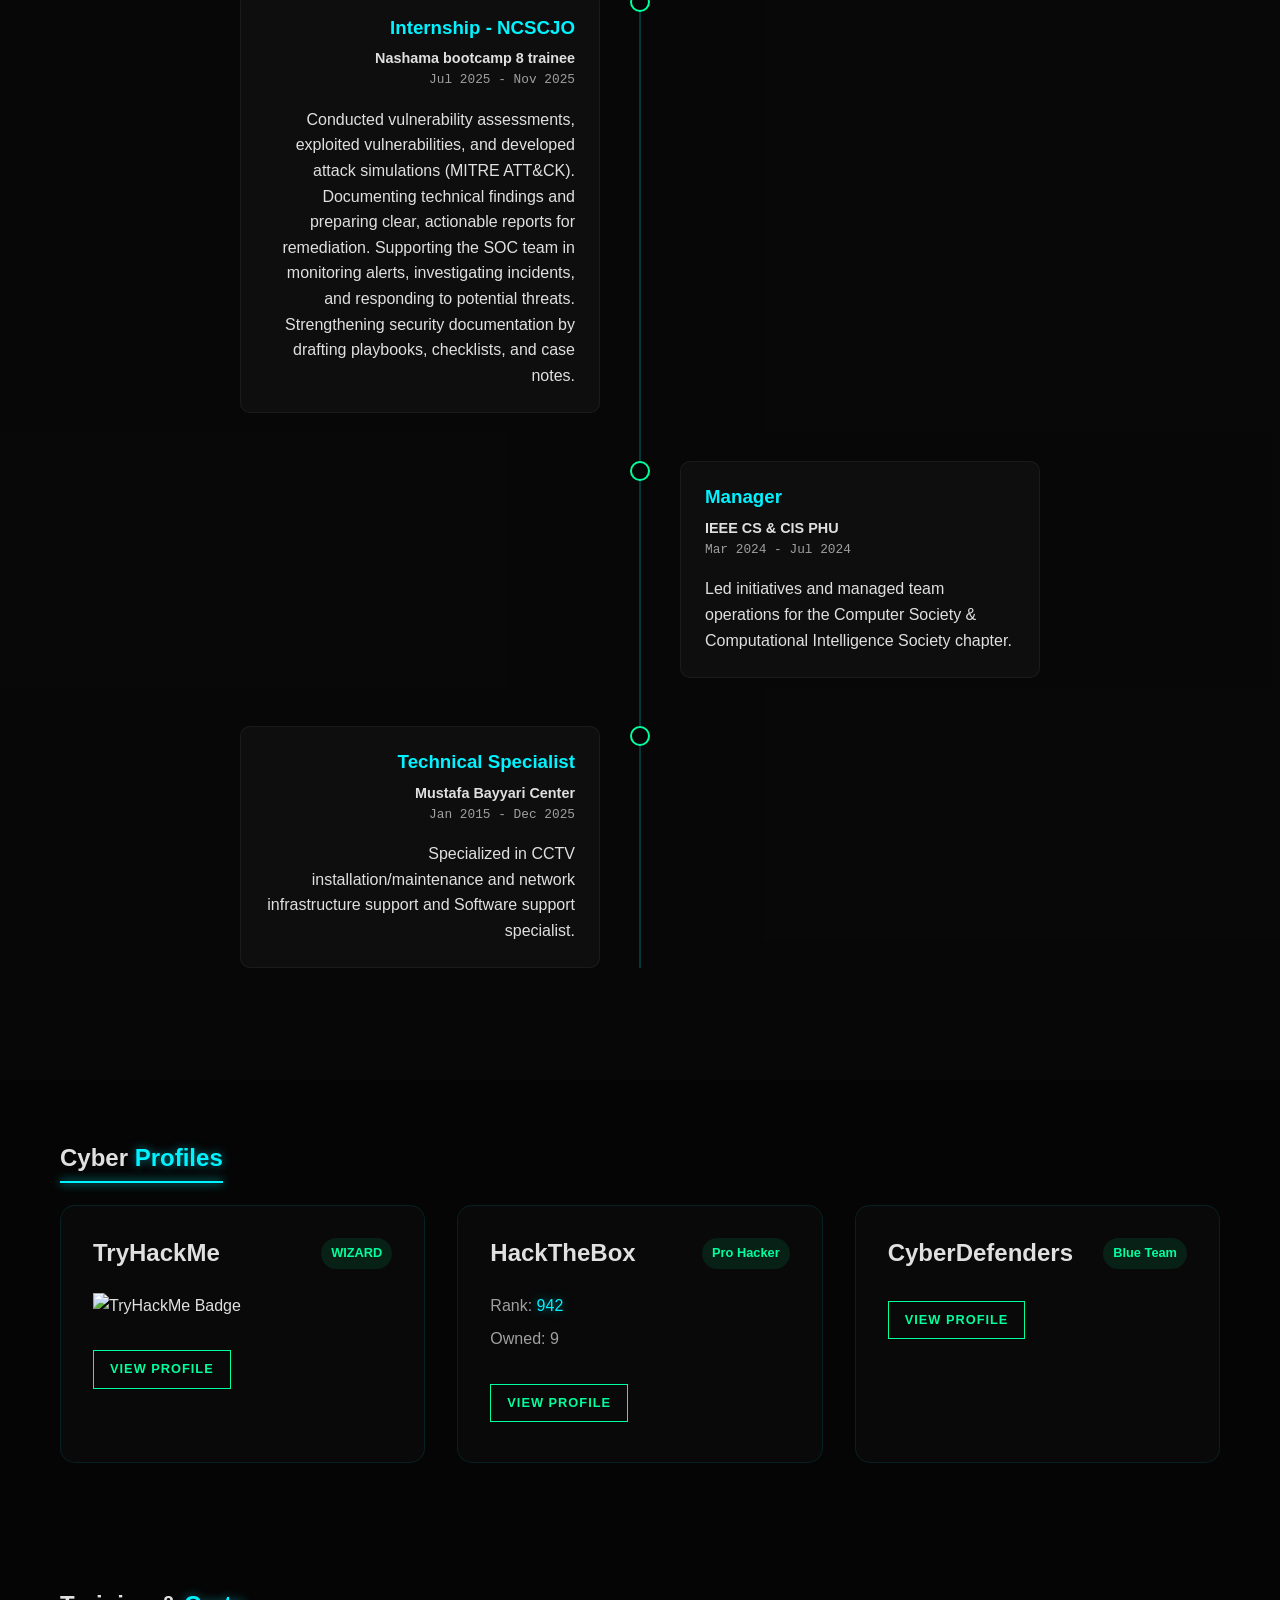
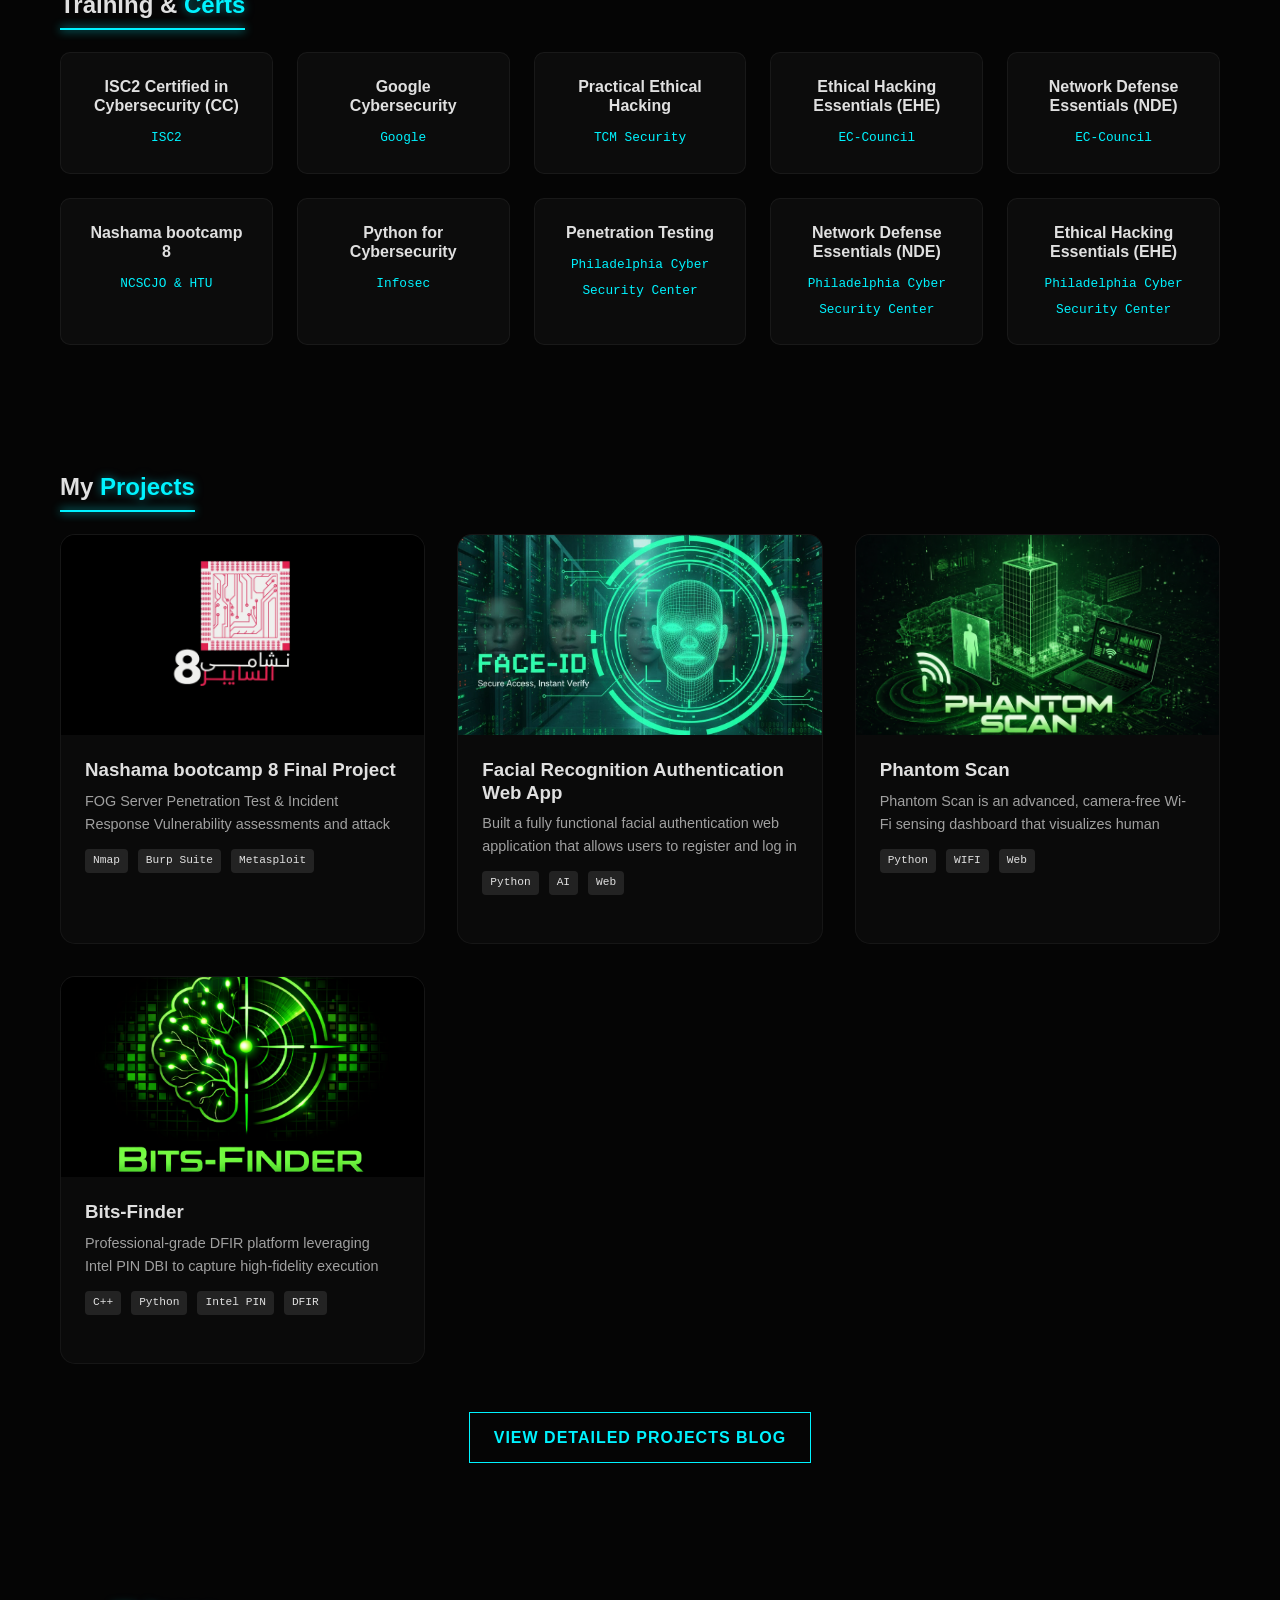
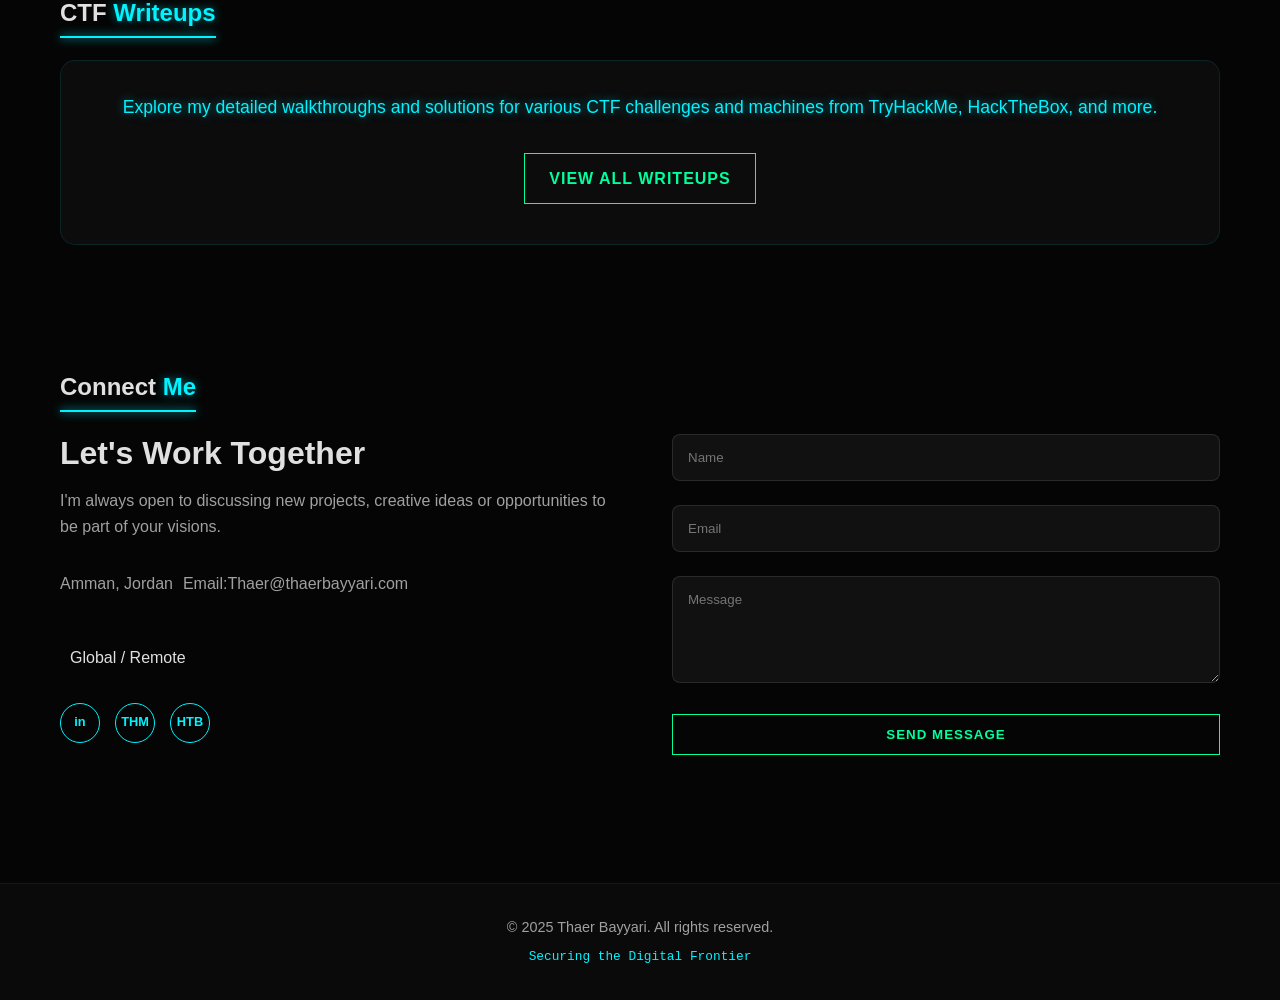
==== commit eabce0fb: "Update site content" ====
--- a/index.html
+++ b/index.html
@@ -2,6 +2,10 @@
 <html lang="en">
 
 <head>
+    <title>Thaer Bayyari | Cybersecurity Specialist & SOC Analyst - Jordan</title>
+    <meta name="description" content="Thaer Bayyari is a cybersecurity specialist based in Amman, Jordan, focused on Blue Teaming, DFIR, SOC operations, and penetration testing. ISC2 CC certified. Open to roles and freelance consulting.">
+    <meta name="keywords" content="cybersecurity specialist Jordan, SOC analyst Amman, DFIR, ethical hacker, blue team, penetration testing, HackTheBox, TryHackMe">
+
     <meta charset="UTF-8" />
     <meta name="viewport" content="width=device-width, initial-scale=1.0" />
     <meta name="description" content="Thaer Bayyari" />
@@ -70,6 +74,8 @@
                                     advanced
                                     penetration testing.
                                 </p>
+                                <a href="#contact" class="skill-item">Hire Me →</a>
+
                             </div>
                             <div class="skills-grid">
                                 <div class="skill-item">DFIR</div>
@@ -172,6 +178,7 @@
                             </div>
                             <a href="https://cyberdefenders.org/p/THAER" class="btn btn-primary btn-sm">View Profile</a>
                         </div>
+                        
                     </div>
                 </div>
             </section>
@@ -182,6 +189,11 @@
                 <div class="container">
                     <h2 class="section-title">Training & <span class="neon-text">Certs</span></h2>
                     <div class="cert-grid">
+                        <div class="cert-item">
+                            <h3> ISC2 Certified in Cybersecurity (CC)</h3>
+                            <span class="issuer">ISC2</span>
+                        </div>
+                        
                         <div class="cert-item">
                             <h3>Google Cybersecurity</h3>
                             <span class="issuer">Google</span>
@@ -333,8 +345,7 @@
                                     <p><i class="fa fa-map-marker fa-fw w3-text-white w3-xxlarge w3-margin-right"></i>
                                         Amman,
                                         Jordan</p>
-                                    <p><i class="fa fa-phone fa-fw w3-text-white w3-xxlarge w3-margin-right"></i>
-                                        Phone:0796518895</p>
+                                
                                     <p><i class="fa fa-envelope fa-fw w3-text-white w3-xxlarge w3-margin-right"></i>
                                         Email:Thaer@thaerbayyari.com</p>
                                 </div>
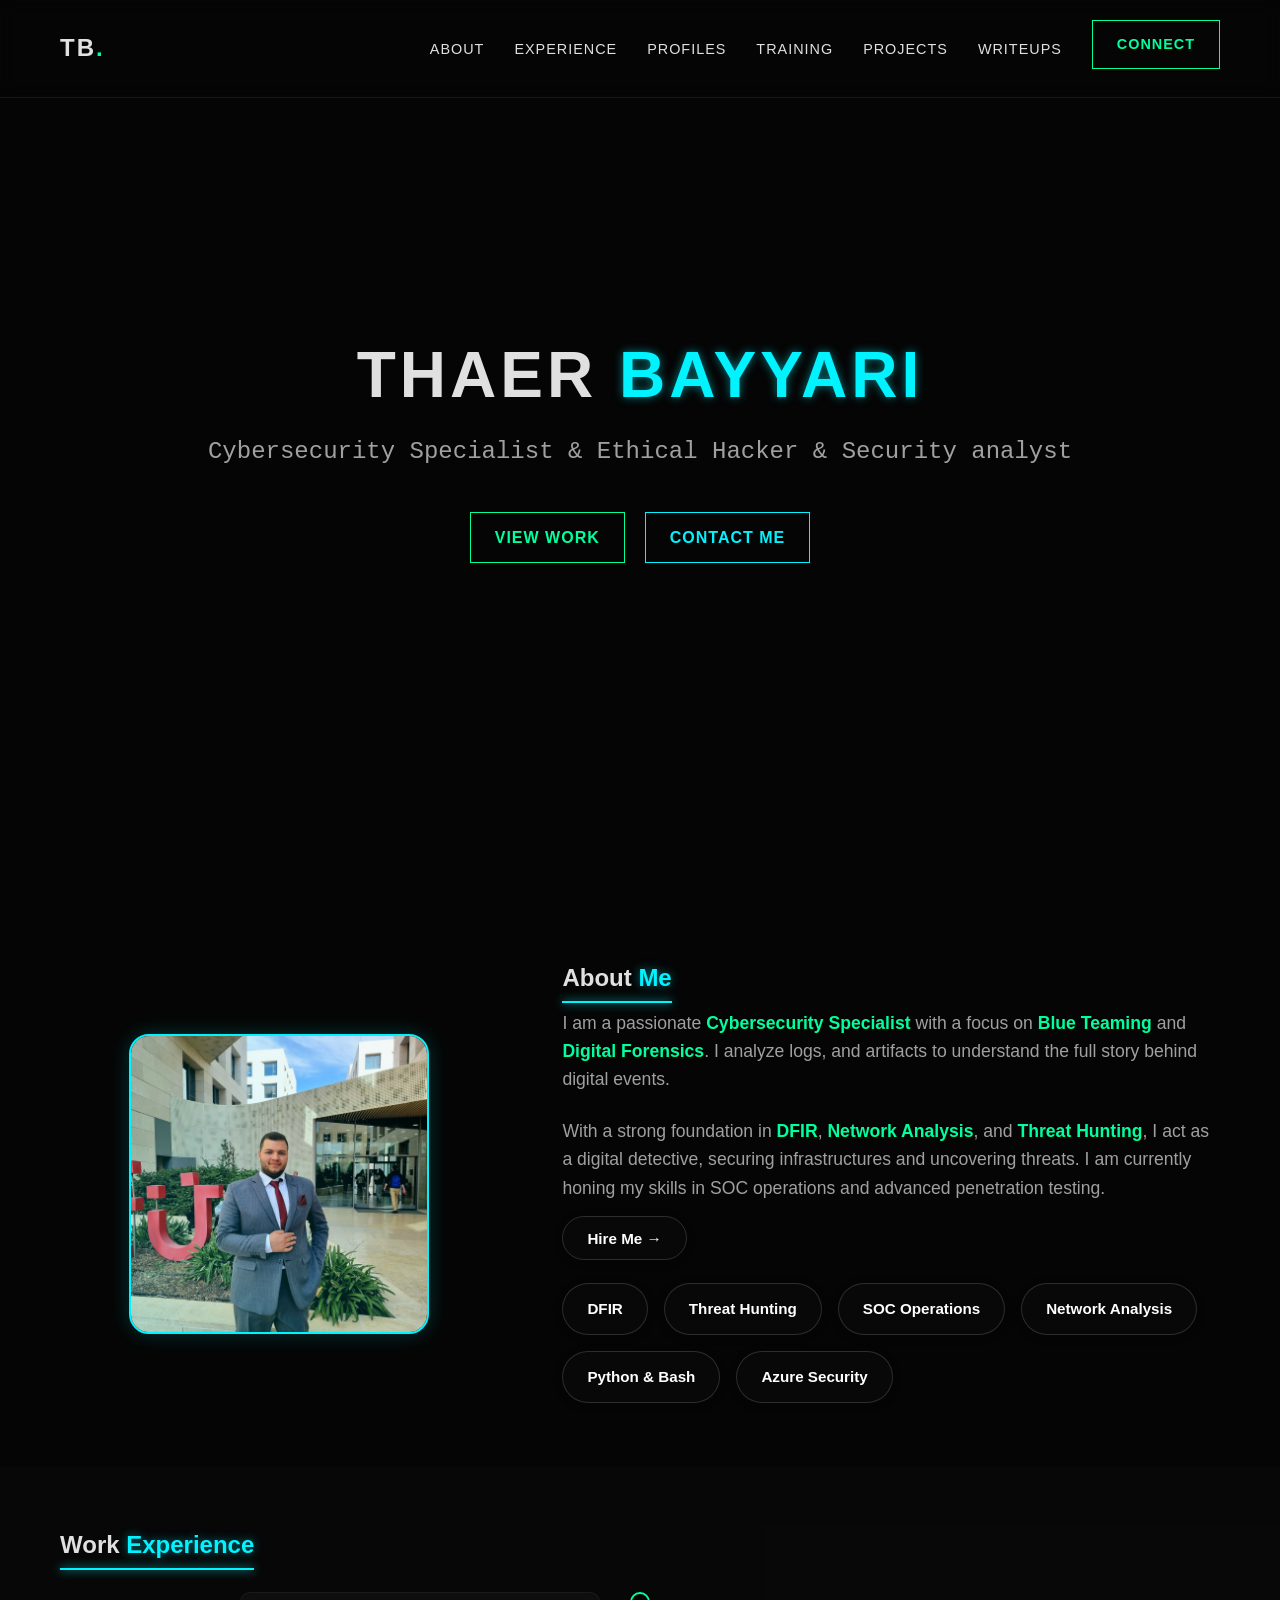
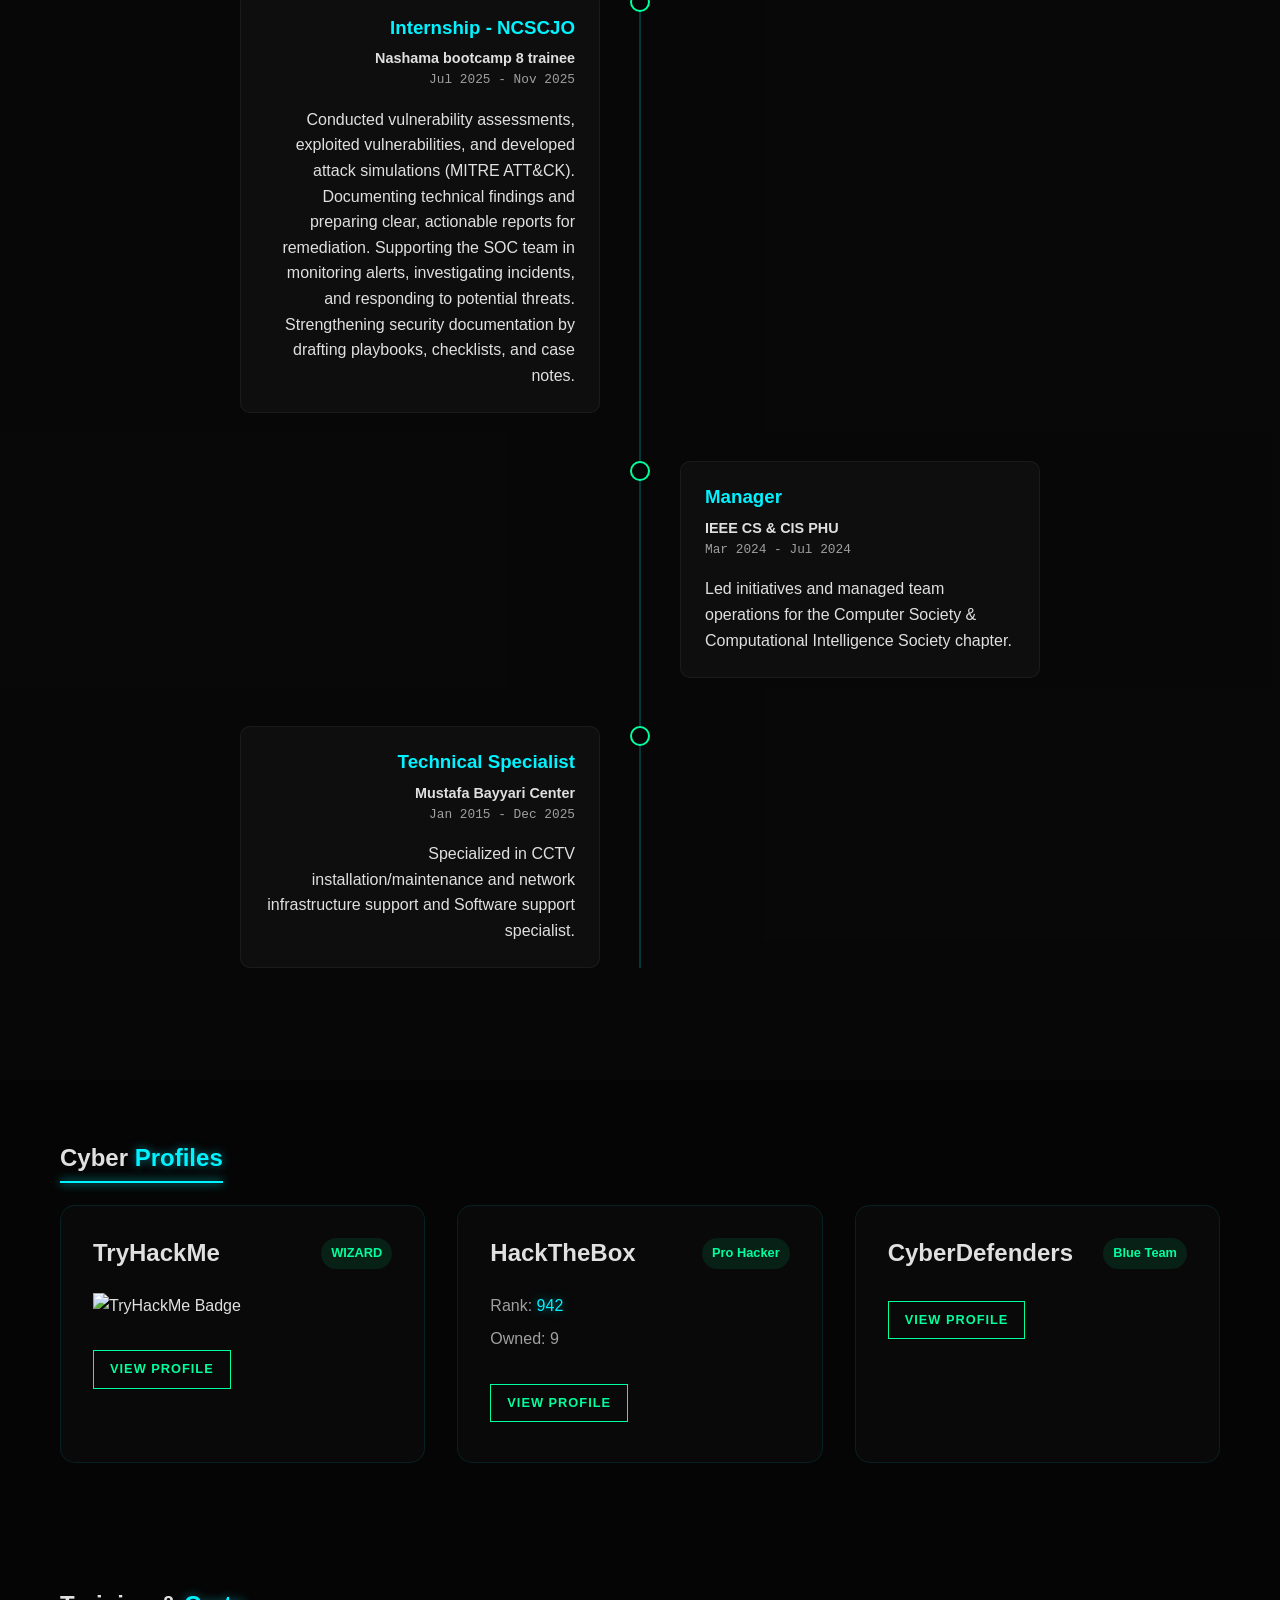
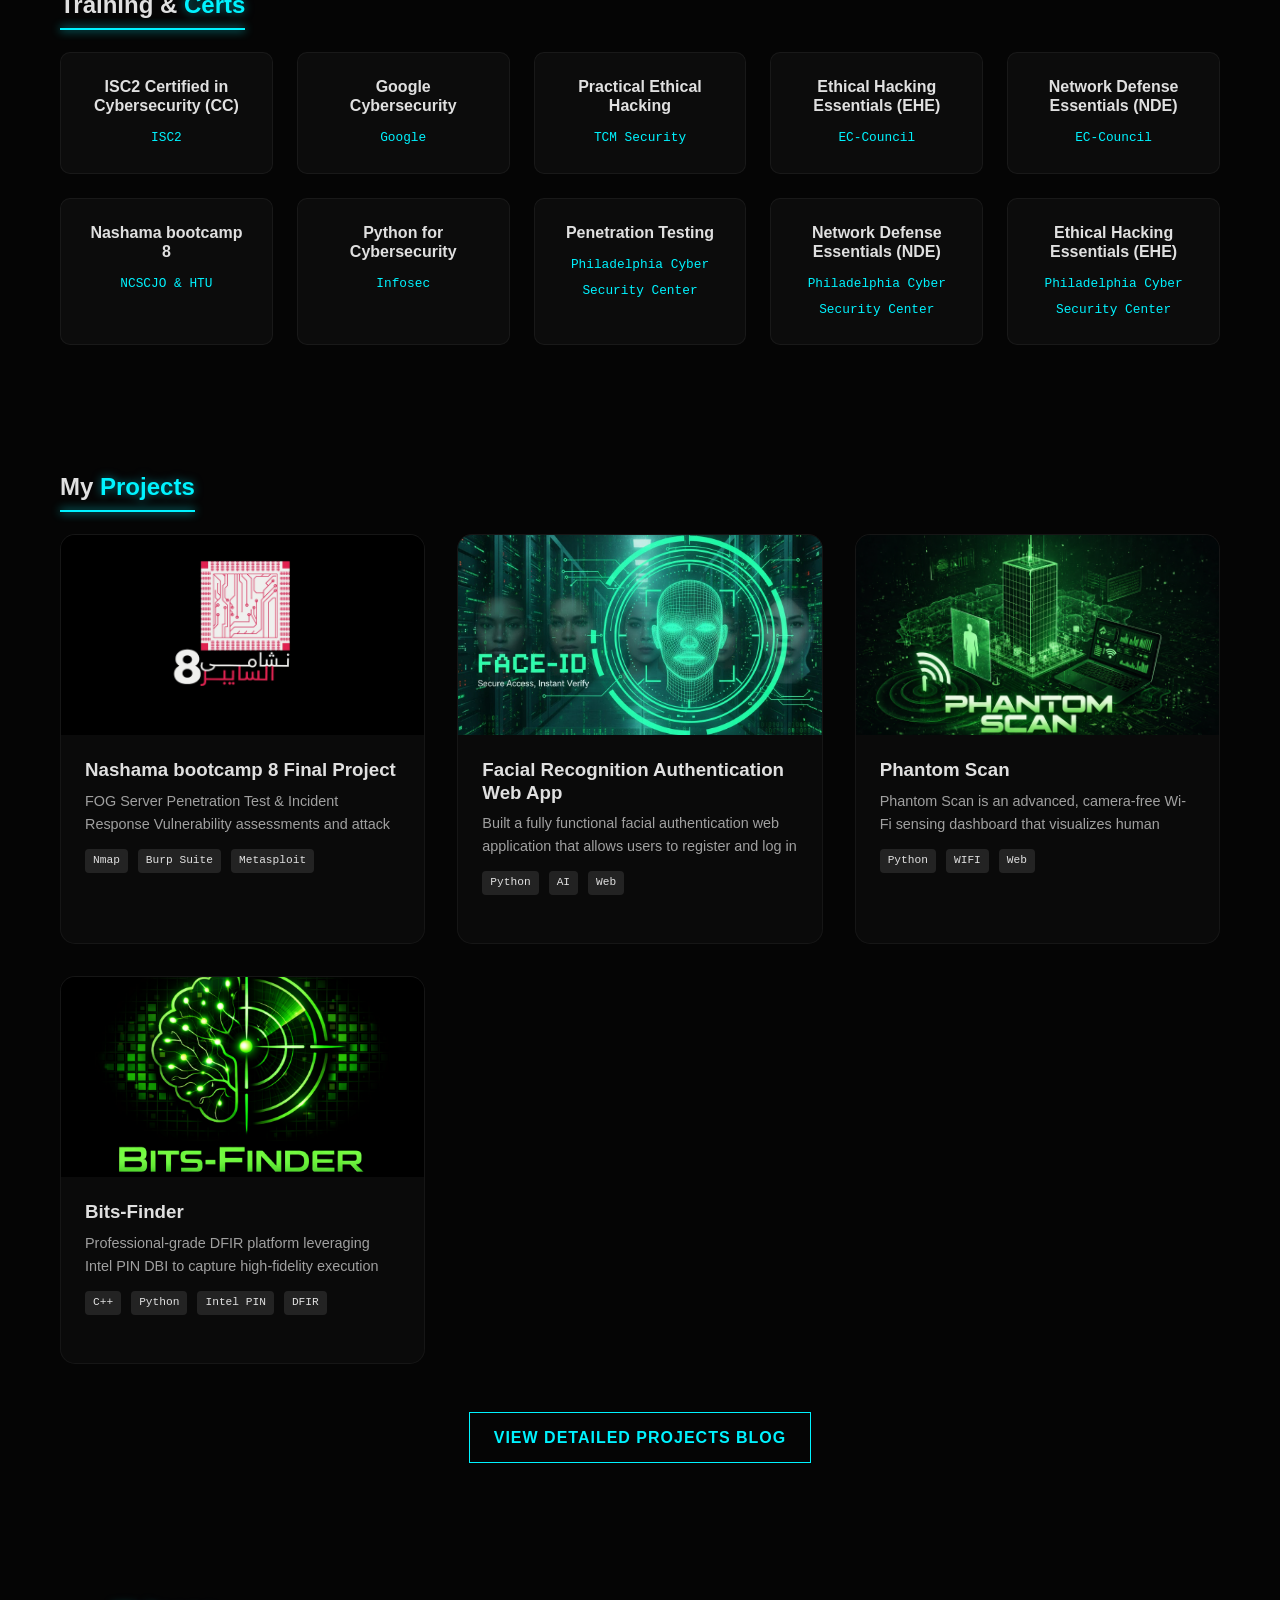
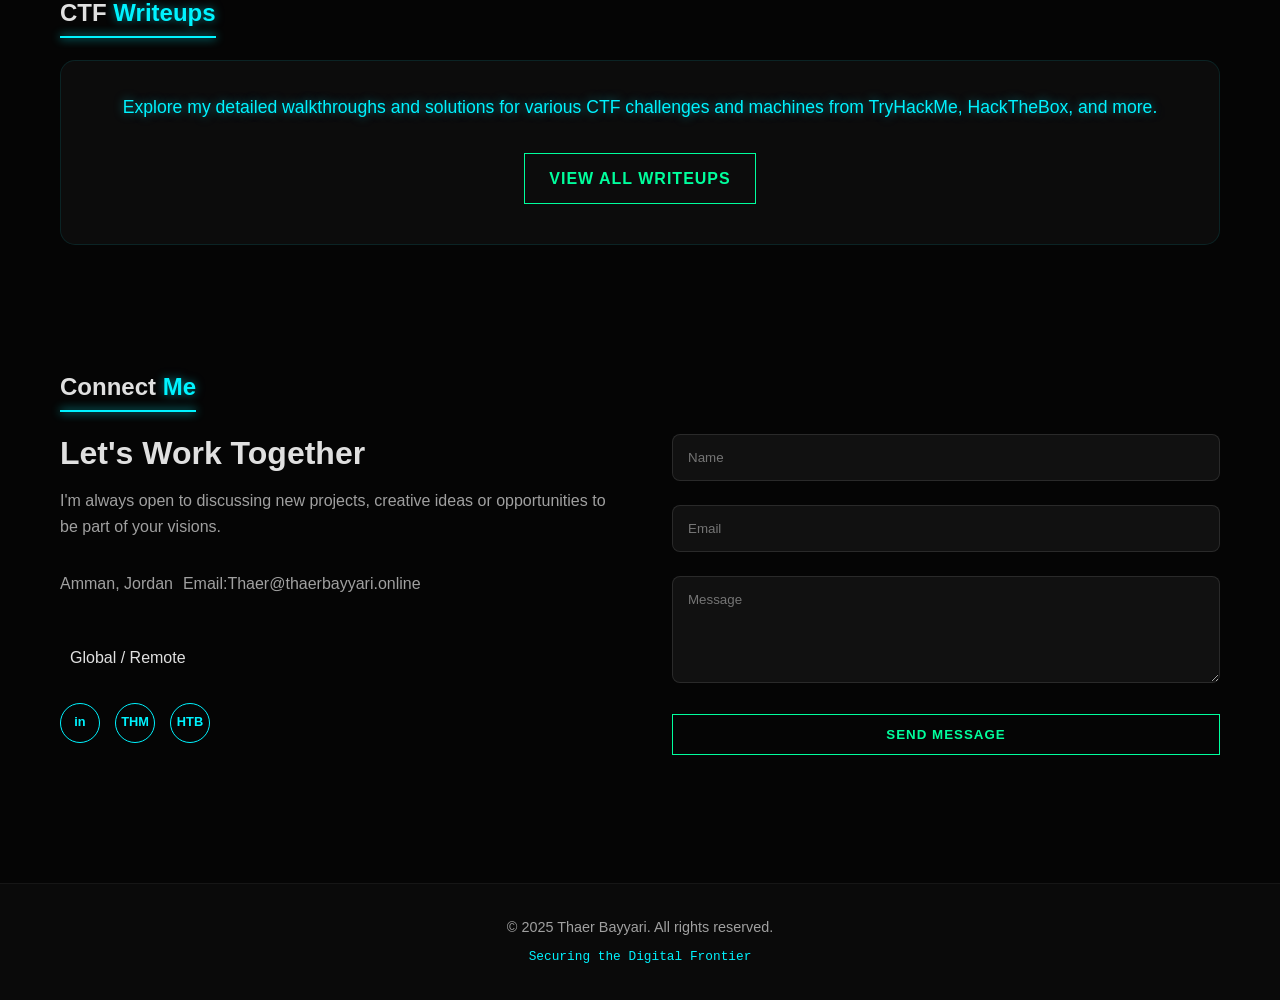
==== commit c7221fd1: "Update contact email domain and project tech tags" ====
--- a/index.html
+++ b/index.html
@@ -347,7 +347,7 @@
                                         Jordan</p>
                                 
                                     <p><i class="fa fa-envelope fa-fw w3-text-white w3-xxlarge w3-margin-right"></i>
-                                        Email:Thaer@thaerbayyari.com</p>
+                                        Email:Thaer@thaerbayyari.online</p>
                                 </div>
                                 <div class="contact-item">
                                     <i class="icon-location"></i>
